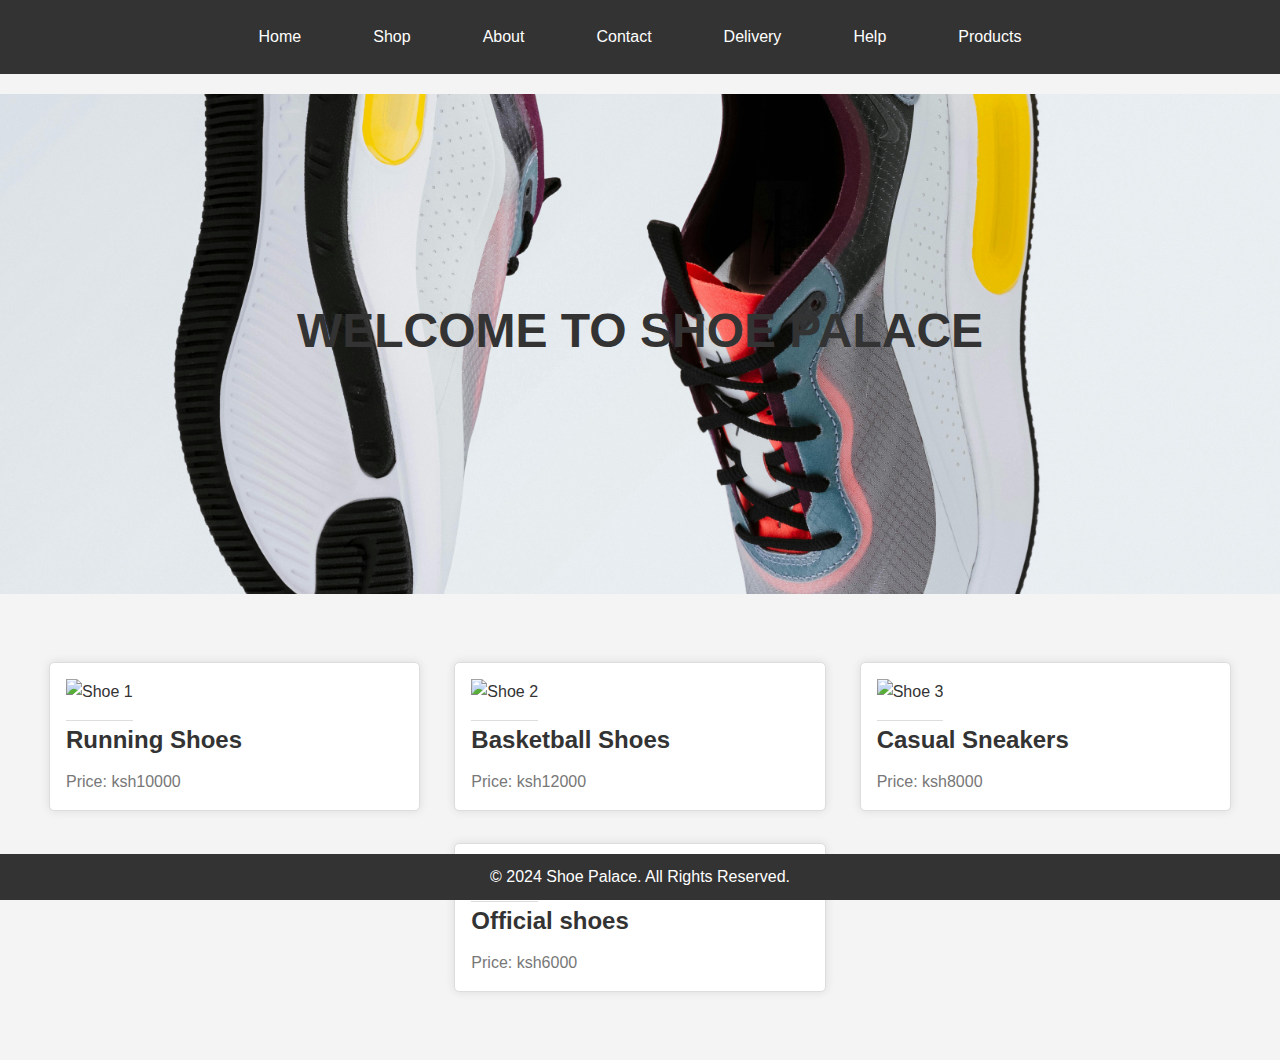
==== index.html @ 4e403c52 "pro 2.0" ====
<!DOCTYPE html>
<html lang="en">
<head>
    <meta charset="UTF-8">
    <meta name="viewport" content="width=device-width, initial-scale=1.0">
    <title>Shoe Palace</title>
    <link rel="stylesheet" href="/css/style.css"> <!-- Link to external CSS file -->
</head>
<body>

   
    <header class="navbar">
        <a href="index.html">Home</a>
        <a href="shop.html">Shop</a>
        <a href="about.html">About</a>
        <a href="contact.html">Contact</a>
        <a href="delivery.html">Delivery</a>
        <a href="help.html">Help</a>
        <a href="products.html">Products</a>
    </header>

    <section class="hero">
        <h1>WELCOME TO SHOE PALACE</h1>
    </section>

   

    <section class="products">
        <div class="product">
            <img src="shoe1.jpg" alt="Shoe 1">
            <h2>Running Shoes</h2>
            <p>Price: ksh10000</p>
        </div>
        <div class="product">
            <img src="shoe2.jpg" alt="Shoe 2">
            <h2>Basketball Shoes</h2>
            <p>Price: ksh12000</p>
        </div>
        <div class="product">
            <img src="scream.jpg" alt="Shoe 3">
            <h2>Casual Sneakers</h2>
            <p>Price: ksh8000</p>
        </div>
        <div class="product">
            <img src="shoe4.jpg" alt="Shoe 4">
            <h2>Official shoes</h2>
            <p>Price: ksh6000</p>

        </div>
    </section>

    <footer class="footer">
        <p>&copy; 2024 Shoe Palace. All Rights Reserved.</p>
    </footer>

</body>
</html>
---- css/style.css ----
/* Basic styling for demonstration */
body {
    font-family: Arial, sans-serif;
    margin: 0;
    padding: 0;
    background-color: #f4f4f4;
}

.navbar {
    background-color: #333;
    color: #fff;
    padding: 1em;
    text-align: center;
}

.navbar a {
    color: #fff;
    margin: 0 1em;
    text-decoration: none;
}

.hero {
    background-image:url(../images/shoes.jpg);
    background-size: cover;
    background-position: center;
    height: 300px;
    display: flex;
    align-items: center;
    justify-content: center;
    color: #fff;
    text-align: center;
}
.hero h1{
    color: #333;
}

.products {
    display: flex;
    flex-wrap: wrap;
    justify-content: space-around;
    padding: 2em;
}

.product {
    background-color: #fff;
    border: 1px solid #ddd;
    border-radius: 5px;
    margin: 1em;
    padding: 1em;
    width: calc(33% - 4em);
    box-shadow: 0 0 10px rgba(0, 0, 0, 0.1);
}

.product img {
    max-width: 100%;
    border-bottom: 1px solid #ddd;
    padding-bottom: 1em;
}

.footer {
    background-color: #333;
    color: #fff;
    text-align: center;
    padding: 1em;
    position: fixed;
    bottom: 0;
    width: 100%;
}
.contact {
    padding: 2em;
    background-color: #fff;
    max-width: 600px;
    margin: 2em auto;
    border-radius: 5px;
    box-shadow: 0 0 10px rgba(0, 0, 0, 0.1);
}

.contact .container {
    display: flex;
    flex-direction: column;
}

.contact h2 {
    text-align: center;
    margin-bottom: 1em;
}

.contact label {
    margin: 0.5em 0 0.2em;
}

.contact input,
.contact textarea {
    width: 100%;
    padding: 0.5em;
    margin-bottom: 1em;
    border: 1px solid #ddd;
    border-radius: 5px;
}

.contact button {
    padding: 0.7em;
    border: none;
    background-color: #333;
    color: #fff;
    border-radius: 5px;
    cursor: pointer;
    transition: background-color 0.3s ease;
}

.contact button:hover {
    background-color: #555;
}


body, h1, h2, p, a {
    margin: 0;
    padding: 0;
    font-family: Arial, sans-serif;
    text-decoration: none;
    color: inherit;
}


body {
    background-color: #f4f4f4;
    color: #333;
    line-height: 1.6;
}


.navbar {
    background-color: #333;
    color: #fff;
    display: flex;
    justify-content: center;
    padding: 10px 0;
}

.navbar a {
    color: #fff;
    padding: 14px 20px;
    text-align: center;
    text-decoration: none;
    transition: background 0.3s;
}

.navbar a:hover {
    background-color: #575757;
}


.hero {
    background: url('/images/shoes.jpg');
    background-size: cover;
    background-position: center;
    height: 300px;
    display: flex;
    align-items: center;
    justify-content: center;
    color: #f6f7ffc7;
    padding: 100px 20px;
    text-align: center;
}

.hero h1 {
    font-size: 3em;
    margin-bottom: 0.5em;
}


.about {
    background-color: #fff;
    padding: 50px 20px;
}

.container {
    max-width: 1200px;
    margin: 0 auto;
    padding: 0 20px;
}

.about h2 {
    font-size: 2.5em;
    margin-bottom: 20px;
    color: #333;
}

.about p {
    margin-bottom: 20px;
    font-size: 1.1em;
    line-height: 1.6;
}


.footer {
    background-color: #333;
    color: #fff;
    text-align: center;
    padding: 20px 0;
    margin-top: 20px;
}

.footer p {
    font-size: 1em;
}

/* Reset some default browser styles */
body, h1, p, form, input, a {
    margin: 0;
    padding: 0;
    font-family: Arial, sans-serif;
    text-decoration: none;
    color: inherit;
}

/* General body styles */
body {
    background-color: #f4f4f4;
    color: #333;
    line-height: 1.6;
    padding: 20px;
}

/* Navbar styles */
.navbar {
    background-color: #333;
    color: #fff;
    display: flex;
    justify-content: center;
    padding: 10px 0;
    margin-bottom: 20px;
}

.navbar a {
    color: #fff;
    padding: 14px 20px;
    text-align: center;
    text-decoration: none;
    transition: background 0.3s;
}

.navbar a:hover {
    background-color: #575757;
}

/* Main heading styles */
h1 {
    text-align: center;
    margin-bottom: 20px;
}

/* Form instructions */
p1 {
    display: block;
    text-align: center;
    margin-bottom: 20px;
    font-size: 1.2em;
}

/* Form styles */
form {
    max-width: 600px;
    margin: 0 auto;
    background: #fff;
    padding: 20px;
    border-radius: 8px;
    box-shadow: 0 0 10px rgba(0, 0, 0, 0.1);
}

form input[type="text"],
form input[type="password"],
form input[type="email"],
form input[type="date"],
form input[type="time"],
form input[type="number"] {
    width: calc(100% - 20px);
    padding: 10px;
    margin-bottom: 10px;
    border: 1px solid #ccc;
    border-radius: 4px;
}

form input[type="radio"] {
    margin-left: 10px;
}

form input[type="range"] {
    width: 100%;
    margin-bottom: 10px;
}

form input[type="submit"] {
    background-color: #333;
    color: #fff;
    padding: 10px 20px;
    border: none;
    border-radius: 4px;
    cursor: pointer;
    transition: background 0.3s;
}

form input[type="submit"]:hover {
    background-color: #575757;
}

/* Footer styles */
.footer {
    background-color: #333;
    color: #fff;
    text-align: center;
    padding: 20px 0;
    margin-top: 20px;
}

.footer p {
    font-size: 1em;
}

/* General Styles */
body {
    font-family: Arial, sans-serif;
    margin: 0;
    padding: 0;
    background-color: #f4f4f4;
}

/* Navbar Styles */
.navbar {
    background-color: #333;
    overflow: hidden;
    padding: 10px 0;
    text-align: center;
}

.navbar a {
    color: #fff;
    text-decoration: none;
    padding: 14px 20px;
    display: inline-block;
}

.navbar a:hover {
    background-color: #555;
    transition: background-color 0.3s ease;
}

/* Container Styles */
.container {
    width: 80%;
    margin: 20px auto;
    background-color: #fff;
    padding: 20px;
    box-shadow: 0 0 10px rgba(0, 0, 0, 0.1);
}

.container h1 {
    text-align: center;
    color: #333;
    margin-bottom: 20px;
}

/* Section Styles */
section {
    margin-bottom: 20px;
}

section h2 {
    color: #333;
    margin-bottom: 10px;
}

section p, section ul {
    color: #777;
    font-size: 16px;
    line-height: 1.5;
}

ul {
    list-style-type: disc;
    padding-left: 20px;
}

/* Footer Styles */
.footer {
    background-color: #333;
    color: #fff;
    text-align: center;
    padding: 10px 0;
    margin-top: 20px;
}
/* General Styles */
body {
    font-family: Arial, sans-serif;
    margin: 0;
    padding: 0;
    background-color: #f4f4f4;
}

/* Navbar Styles */
.navbar {
    background-color: #333;
    overflow: hidden;
    padding: 10px 0;
    text-align: center;
}

.navbar a {
    color: #fff;
    text-decoration: none;
    padding: 14px 20px;
    display: inline-block;
}

.navbar a:hover {
    background-color: #555;
    transition: background-color 0.3s ease;
}

/* Container Styles */
.container {
    width: 80%;
    margin: 20px auto;
    background-color: #fff;
    padding: 20px;
    box-shadow: 0 0 10px rgba(0, 0, 0, 0.1);
}

.container h1 {
    text-align: center;
    color: #333;
    margin-bottom: 20px;
}

/* Section Styles */
section {
    margin-bottom: 20px;
}

section h2 {
    color: #333;
    margin-bottom: 10px;
}

section p {
    color: #777;
    font-size: 16px;
    line-height: 1.5;
}

/* Footer Styles */
.footer {
    background-color: #333;
    color: #fff;
    text-align: center;
    padding: 10px 0;
    margin-top: 20px;
}
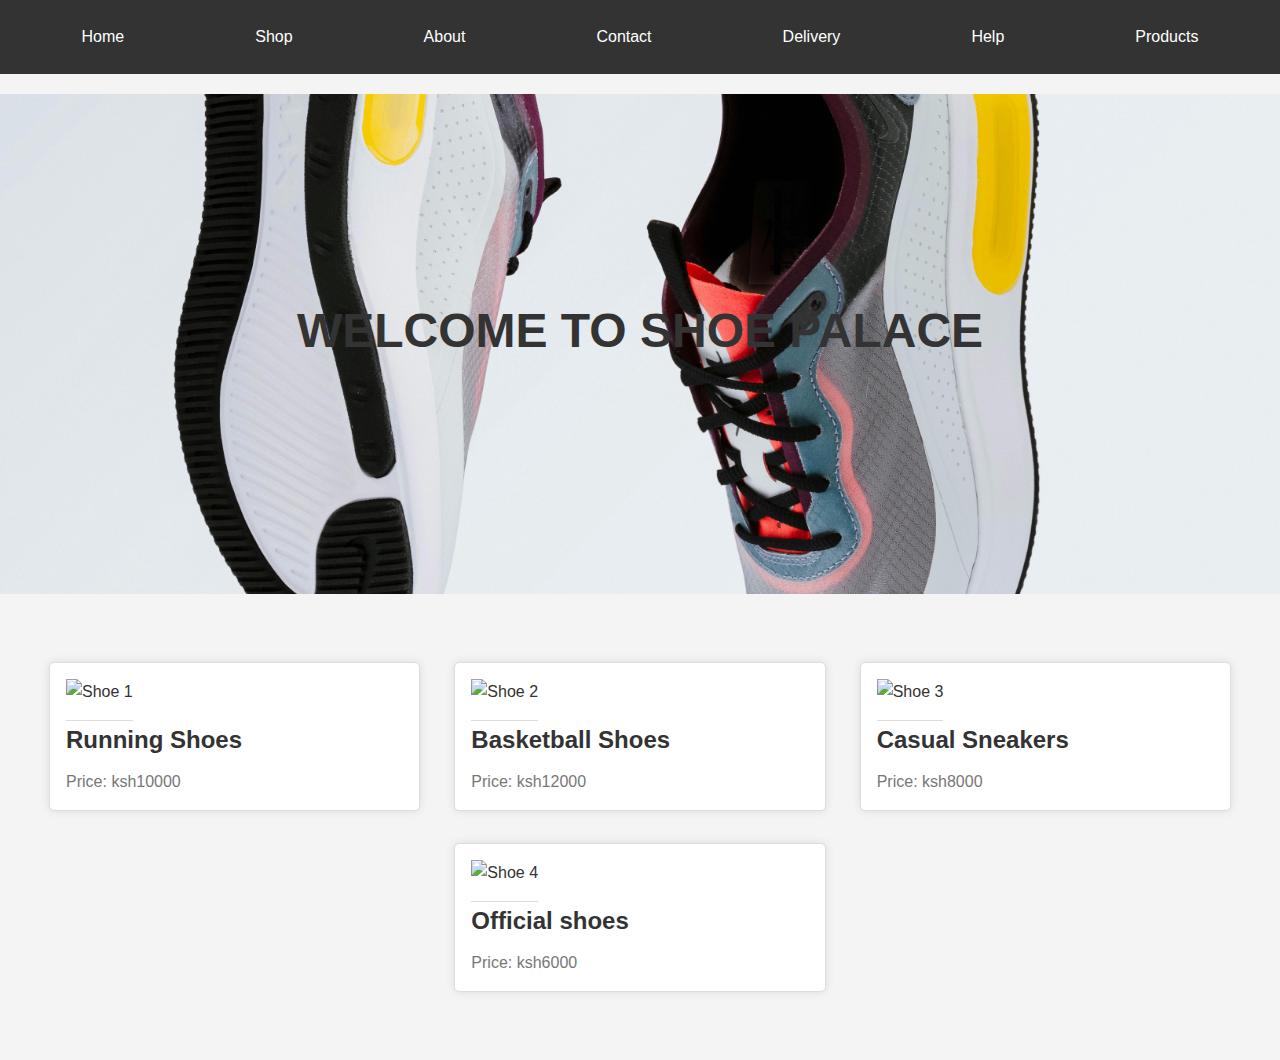
==== commit ea513bd8: "off1" ====
--- a/index.html
+++ b/index.html
@@ -49,9 +49,7 @@
         </div>
     </section>
 
-    <footer class="footer">
-        <p>&copy; 2024 Shoe Palace. All Rights Reserved.</p>
-    </footer>
+ 
 
 </body>
 </html>
--- a/css/style.css
+++ b/css/style.css
@@ -456,4 +456,106 @@
     padding: 10px 0;
     margin-top: 20px;
 }
-
+/* General Styles */
+body {
+    font-family: Arial, sans-serif;
+    margin: 0;
+    padding: 0;
+    background-color: #f4f4f4;
+}
+
+a {
+    text-decoration: none;
+    color: #333;
+}
+
+/* Navbar Styles */
+.navbar {
+    display: flex;
+    justify-content: space-around;
+    background-color: #333;
+    padding: 1em;
+}
+
+.navbar a {
+    color: white;
+    padding: 0.5em 1em;
+}
+
+.navbar a:hover {
+    background-color: #575757;
+}
+
+/* Header Styles */
+.header {
+    text-align: center;
+    padding: 2em 0;
+    background-color: #222;
+    color: white;
+}
+
+/* Container Styles */
+.container {
+    display: flex;
+    flex-wrap: wrap;
+    justify-content: center;
+    padding: 2em;
+    background-color: white;
+    margin: 2em auto;
+    box-shadow: 0 4px 8px rgba(0,0,0,0.1);
+    max-width: 1200px;
+}
+
+/* Product Image Styles */
+.product-image {
+    flex: 1;
+    max-width: 500px;
+    margin: 1em;
+}
+
+/* Product Details Styles */
+.product-details {
+    flex: 1;
+    max-width: 500px;
+    margin: 1em;
+}
+
+.product-details h1 {
+    font-size: 2em;
+    margin-bottom: 0.5em;
+}
+
+.product-details p {
+    font-size: 1.2em;
+    margin-bottom: 1em;
+}
+
+.price {
+    font-size: 1.5em;
+    color: #e74c3c;
+    margin-bottom: 1em;
+}
+
+.add-to-cart {
+    display: inline-block;
+    padding: 0.5em 1em;
+    background-color: #e74c3c;
+    color: white;
+    border-radius: 4px;
+}
+
+.add-to-cart:hover {
+    background-color: #c0392b;
+}
+
+/* Footer Styles */
+.footer {
+    text-align: center;
+    padding: 1em;
+    background-color: #333;
+    color: white;
+    position: absolute;
+    width: 100%;
+    bottom: 0;
+}
+
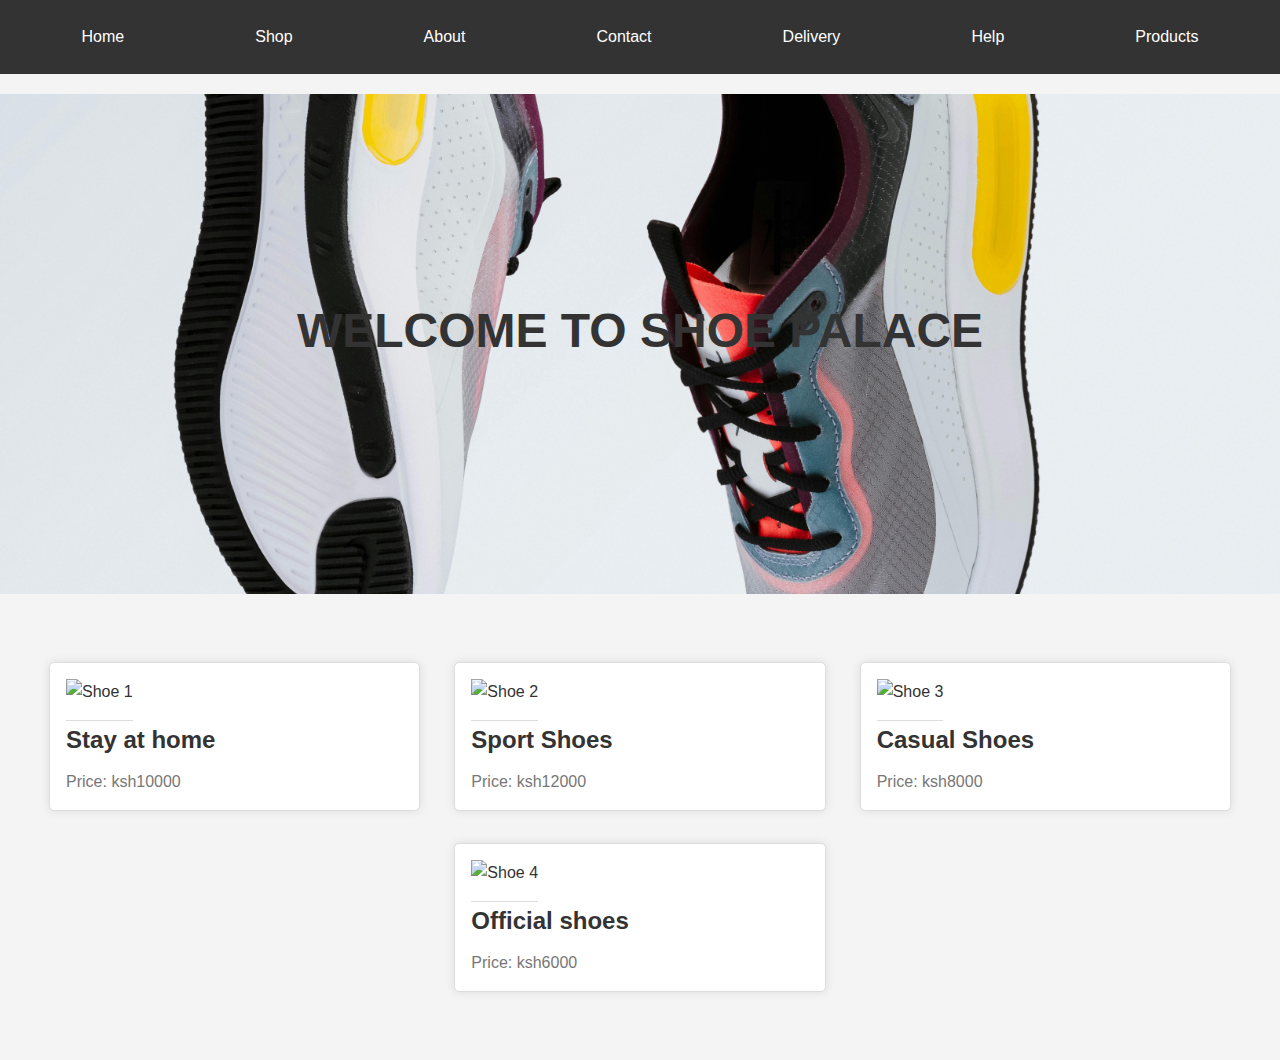
==== commit 66b5e0c3: "index upd" ====
--- a/index.html
+++ b/index.html
@@ -28,17 +28,17 @@
     <section class="products">
         <div class="product">
             <img src="shoe1.jpg" alt="Shoe 1">
-            <h2>Running Shoes</h2>
+            <h2>Stay at home</h2>
             <p>Price: ksh10000</p>
         </div>
         <div class="product">
             <img src="shoe2.jpg" alt="Shoe 2">
-            <h2>Basketball Shoes</h2>
+            <h2>Sport Shoes</h2>
             <p>Price: ksh12000</p>
         </div>
         <div class="product">
             <img src="scream.jpg" alt="Shoe 3">
-            <h2>Casual Sneakers</h2>
+            <h2>Casual Shoes</h2>
             <p>Price: ksh8000</p>
         </div>
         <div class="product">
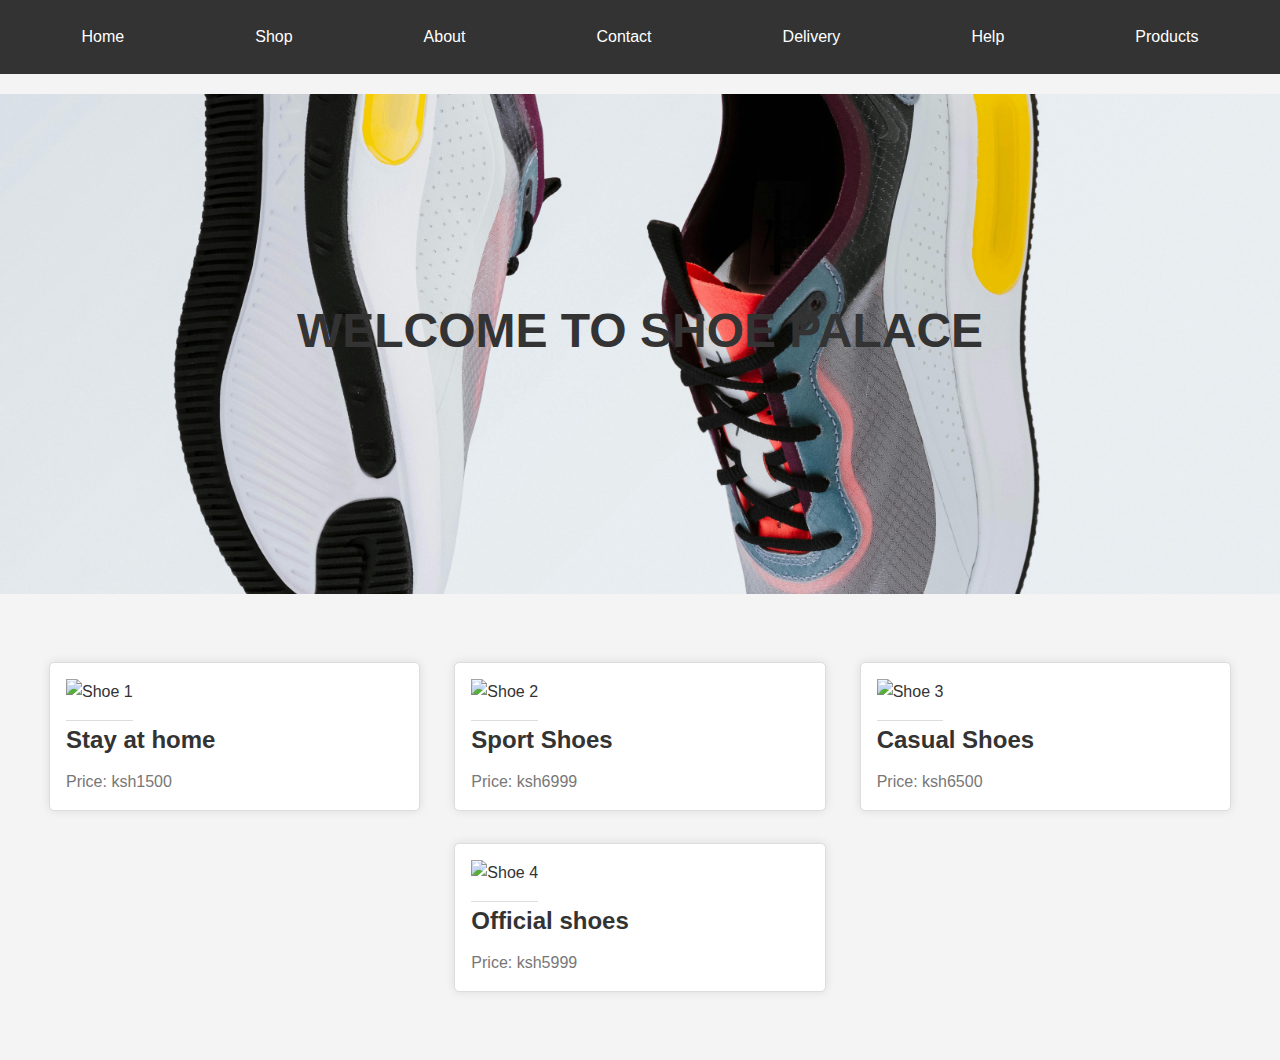
==== commit c3f9033d: "ind upd2" ====
--- a/index.html
+++ b/index.html
@@ -29,22 +29,22 @@
         <div class="product">
             <img src="shoe1.jpg" alt="Shoe 1">
             <h2>Stay at home</h2>
-            <p>Price: ksh10000</p>
+            <p>Price: ksh1500</p>
         </div>
         <div class="product">
-            <img src="shoe2.jpg" alt="Shoe 2">
+            <img src="" alt="Shoe 2">
             <h2>Sport Shoes</h2>
-            <p>Price: ksh12000</p>
+            <p>Price: ksh6999</p>
         </div>
         <div class="product">
             <img src="scream.jpg" alt="Shoe 3">
             <h2>Casual Shoes</h2>
-            <p>Price: ksh8000</p>
+            <p>Price: ksh6500</p>
         </div>
         <div class="product">
             <img src="shoe4.jpg" alt="Shoe 4">
             <h2>Official shoes</h2>
-            <p>Price: ksh6000</p>
+            <p>Price: ksh5999</p>
 
         </div>
     </section>
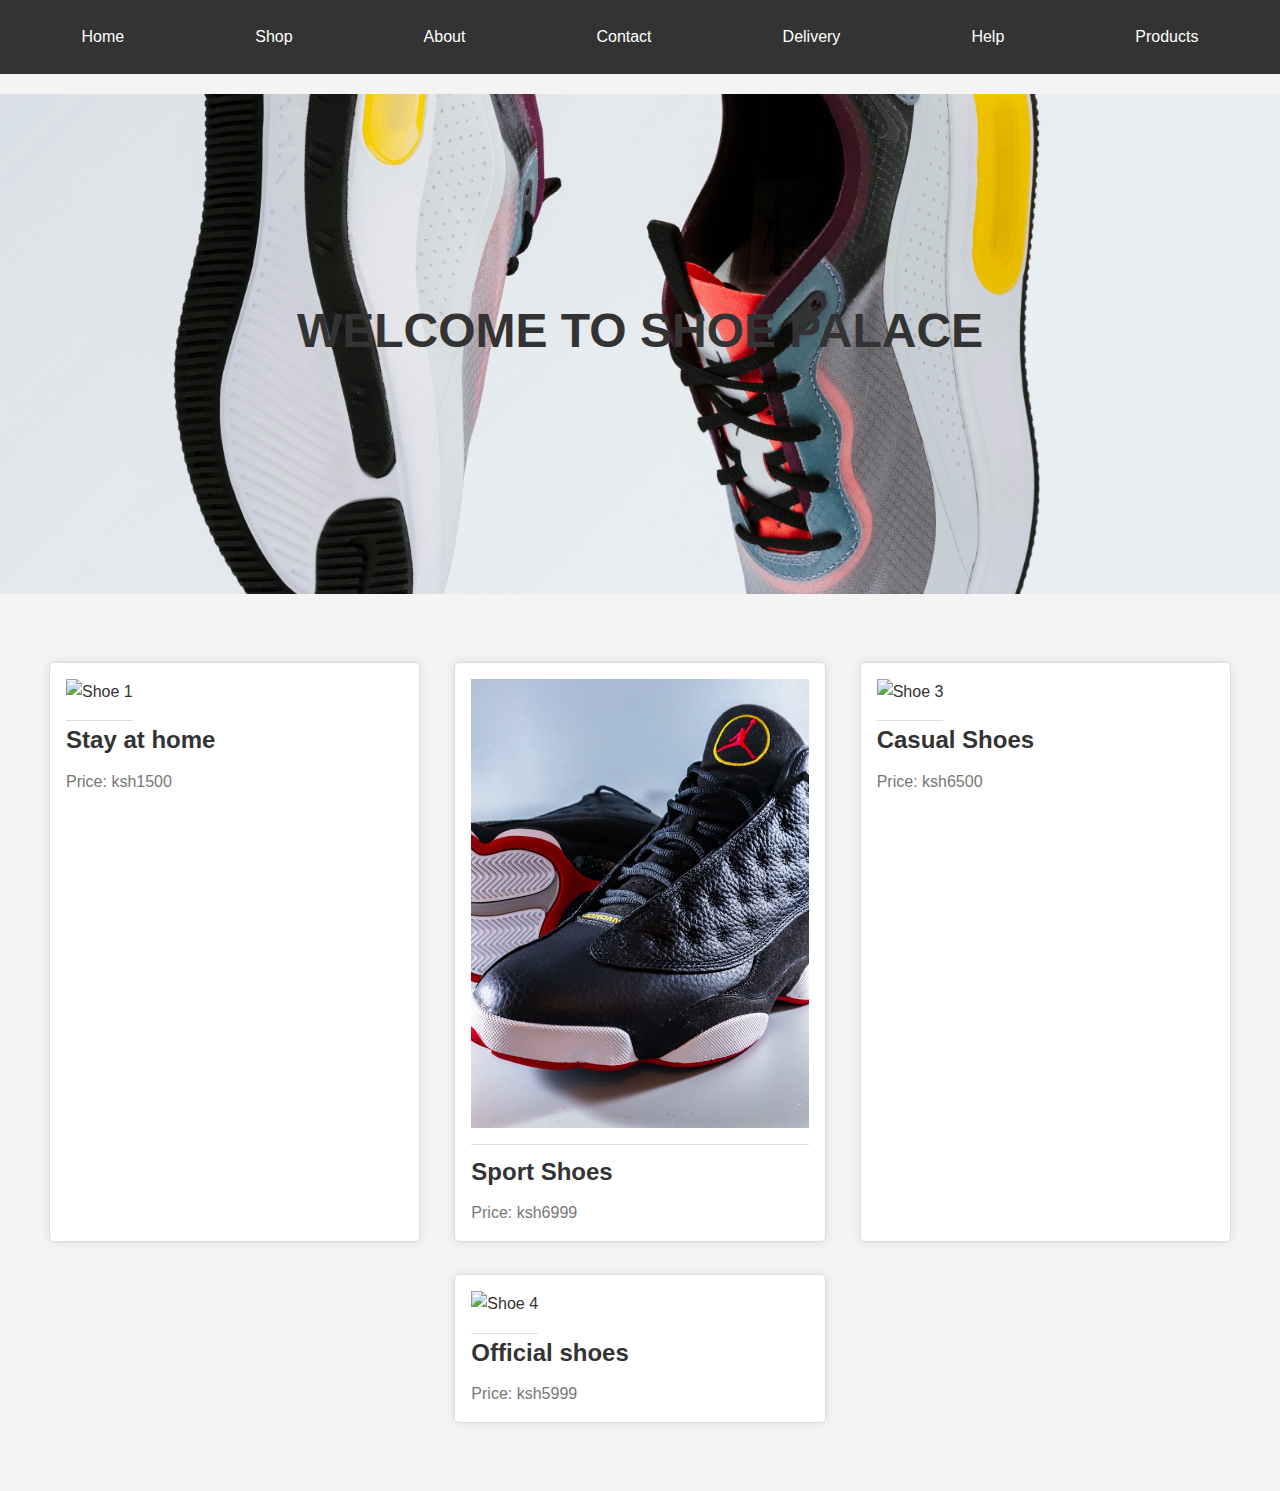
==== commit d4d4e712: "sport1 ind" ====
--- a/index.html
+++ b/index.html
@@ -32,7 +32,7 @@
             <p>Price: ksh1500</p>
         </div>
         <div class="product">
-            <img src="" alt="Shoe 2">
+            <img src="images/sport1.jpeg" alt="Shoe 2">
             <h2>Sport Shoes</h2>
             <p>Price: ksh6999</p>
         </div>
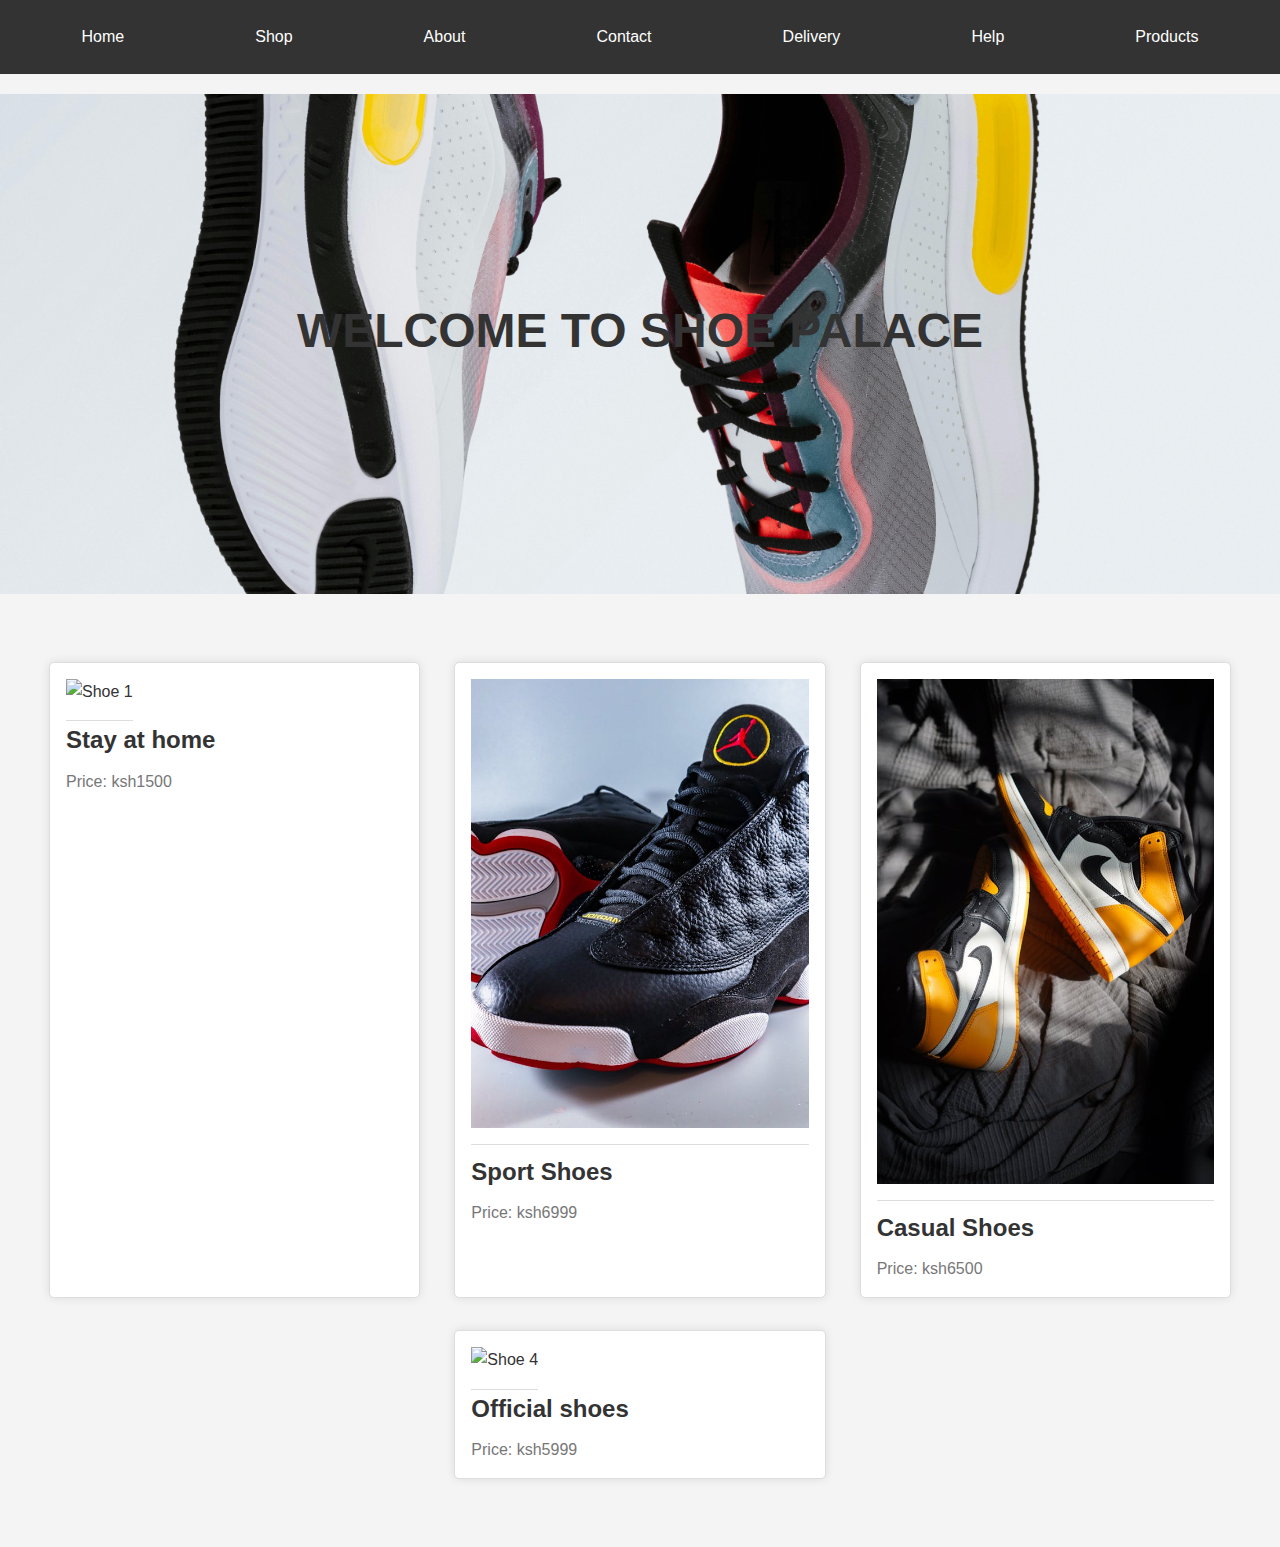
==== commit 54a179ef: "street2 ind" ====
--- a/index.html
+++ b/index.html
@@ -37,7 +37,7 @@
             <p>Price: ksh6999</p>
         </div>
         <div class="product">
-            <img src="scream.jpg" alt="Shoe 3">
+            <img src="images/street2.jpeg" alt="Shoe 3">
             <h2>Casual Shoes</h2>
             <p>Price: ksh6500</p>
         </div>
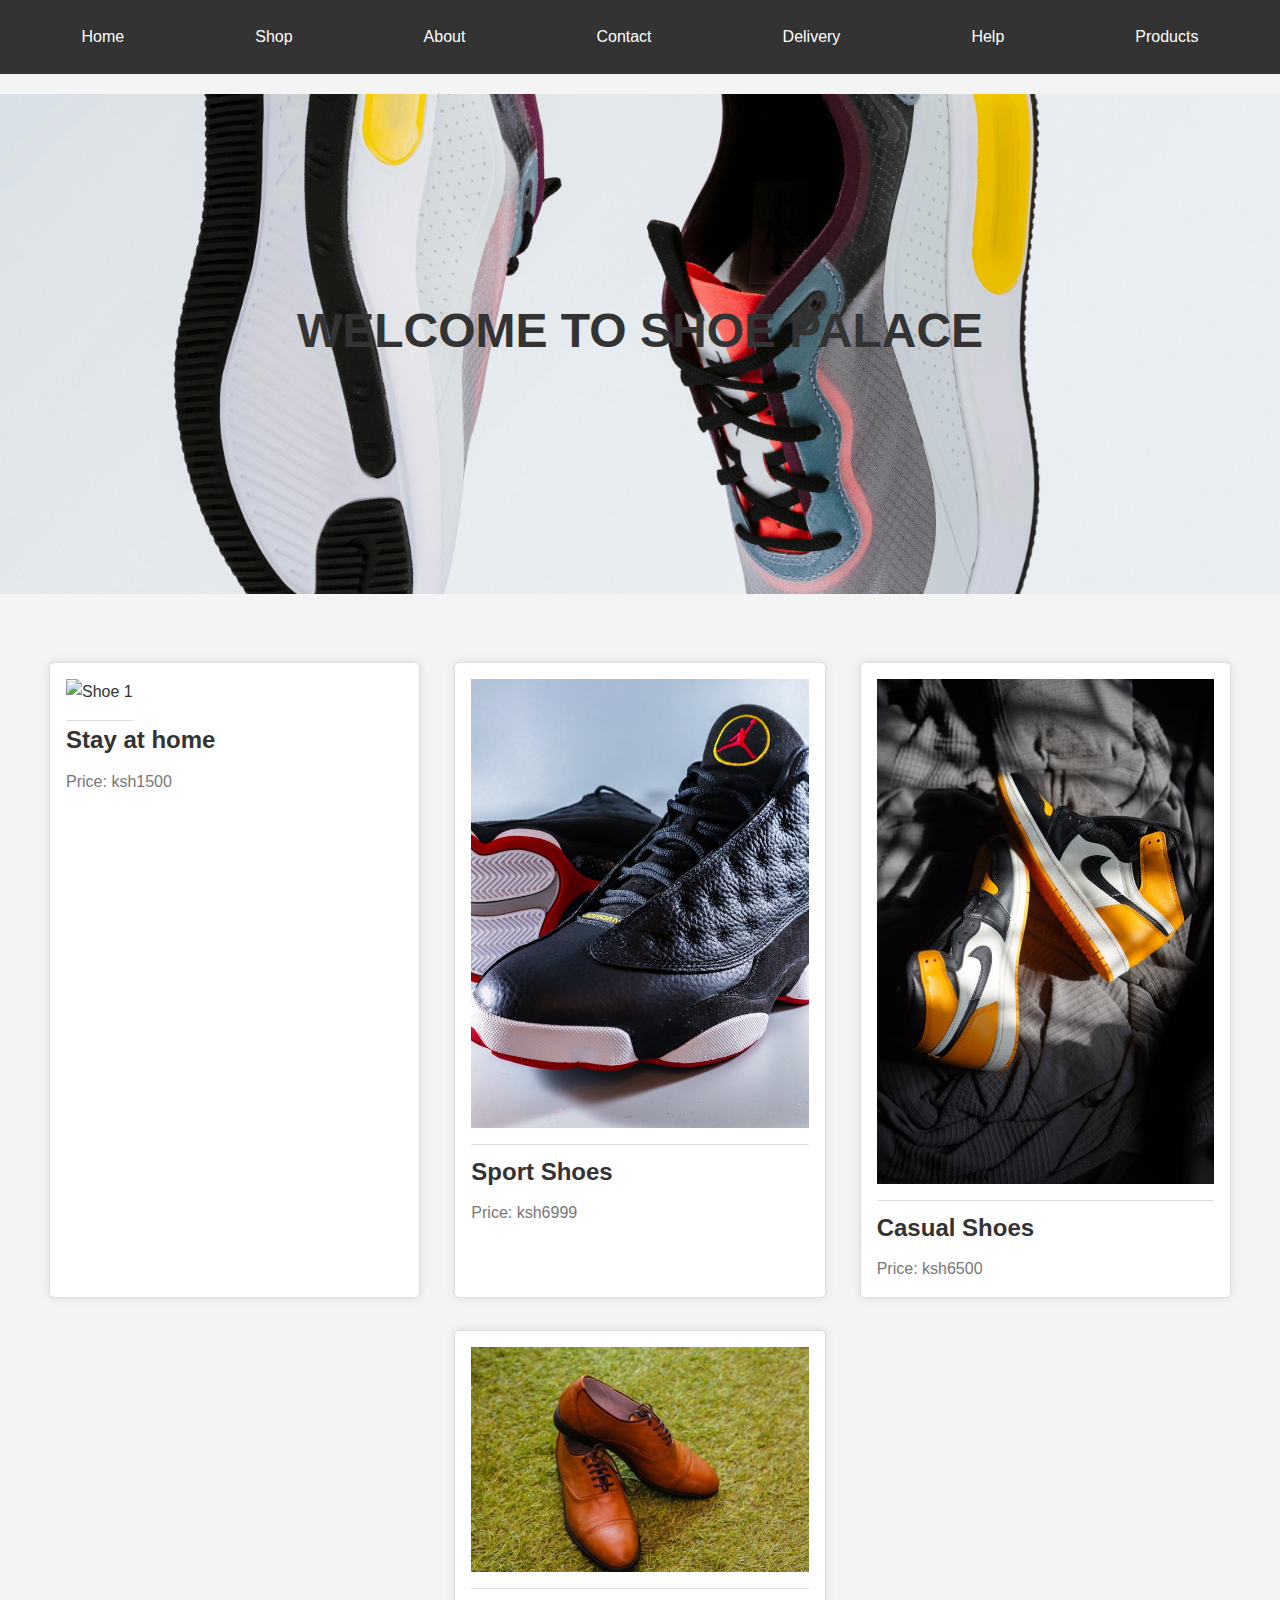
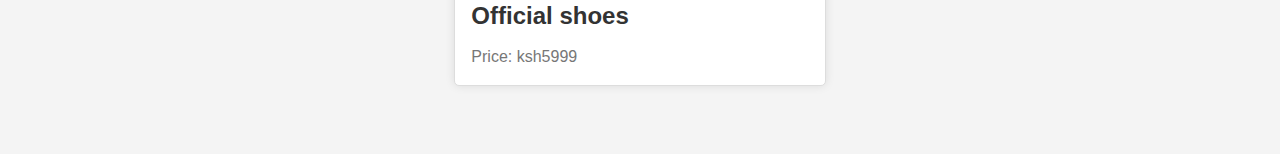
==== commit 8ba6d7ca: "off2 ind" ====
--- a/index.html
+++ b/index.html
@@ -42,7 +42,7 @@
             <p>Price: ksh6500</p>
         </div>
         <div class="product">
-            <img src="shoe4.jpg" alt="Shoe 4">
+            <img src="images/off2.jpeg" alt="Shoe 4">
             <h2>Official shoes</h2>
             <p>Price: ksh5999</p>
 
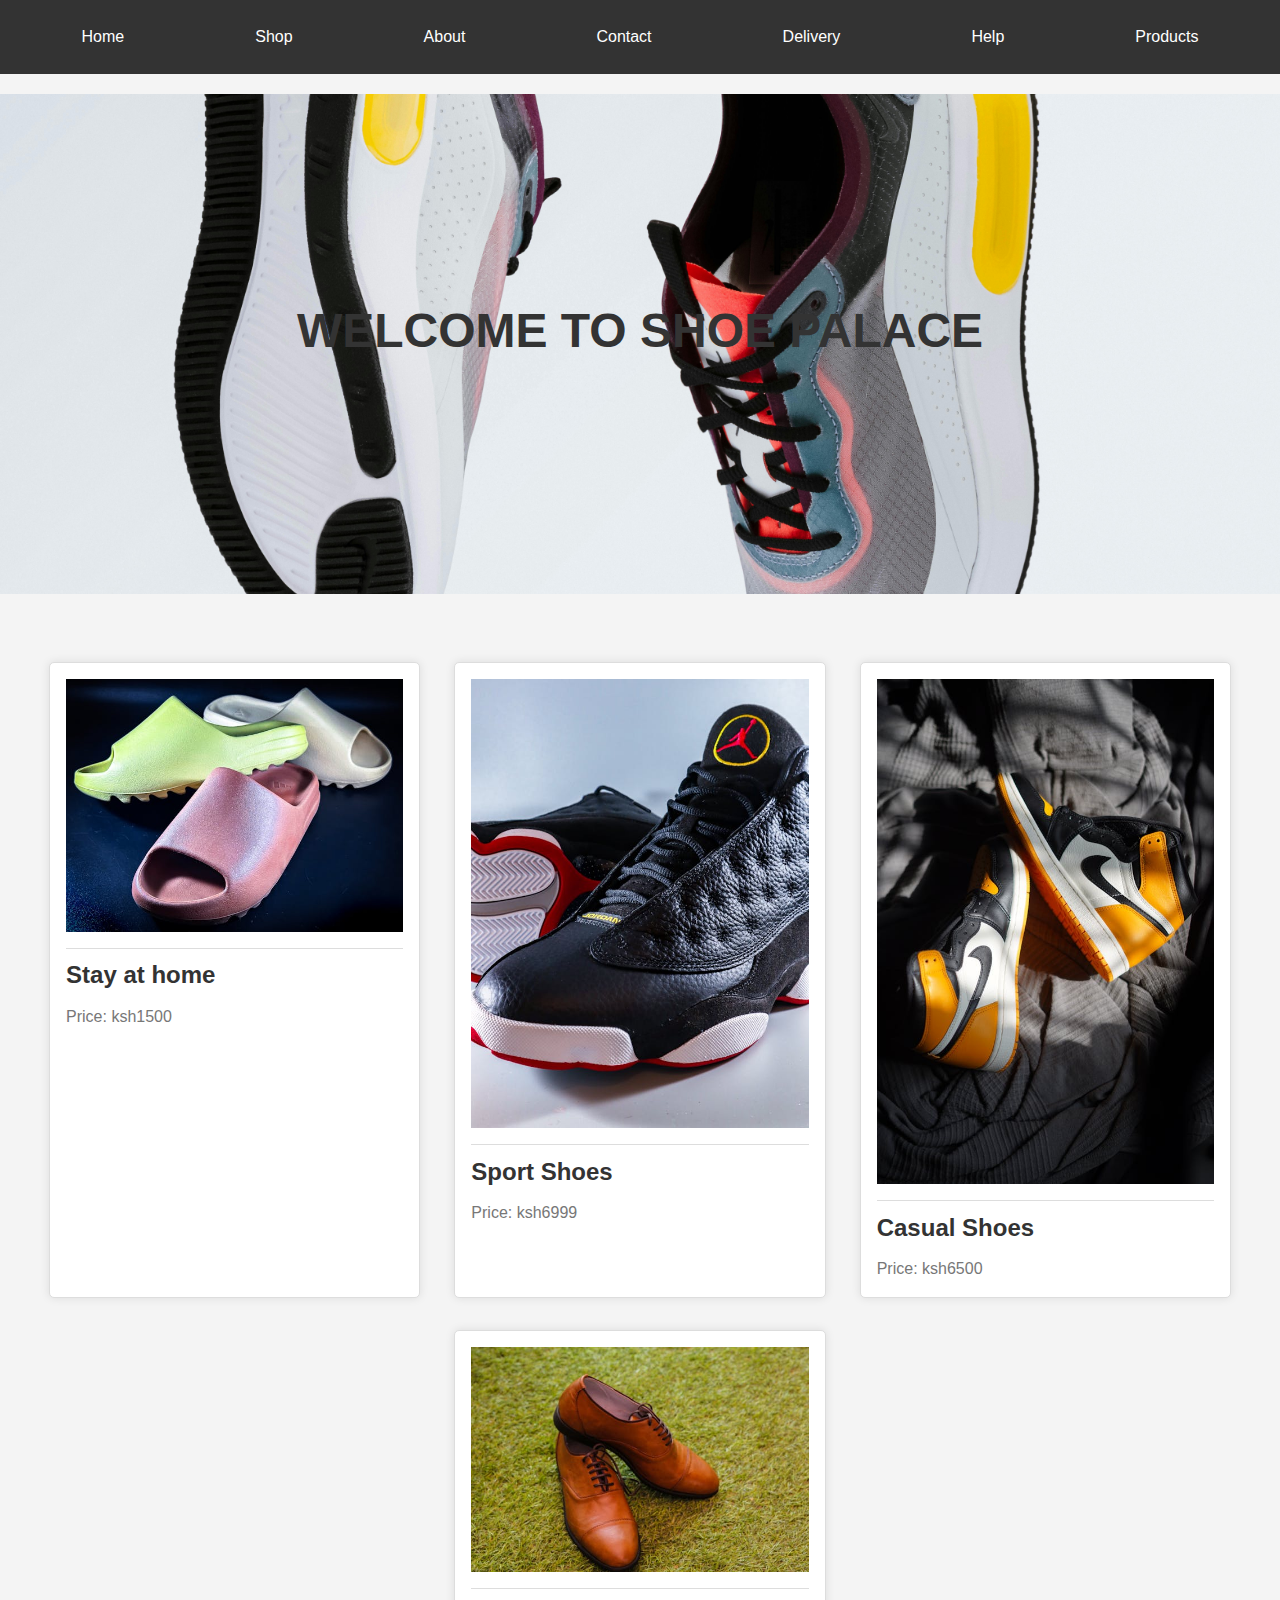
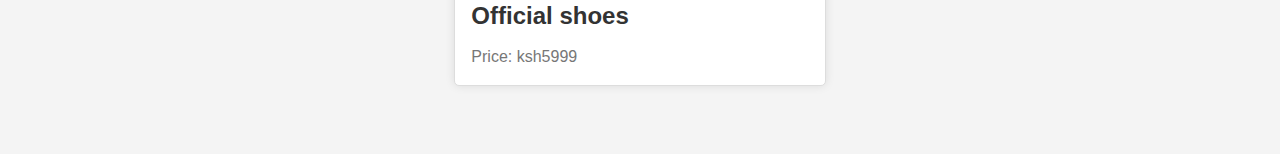
==== commit f3068bee: "stay2 ind" ====
--- a/index.html
+++ b/index.html
@@ -27,7 +27,7 @@
 
     <section class="products">
         <div class="product">
-            <img src="shoe1.jpg" alt="Shoe 1">
+            <img src="images/stay2.jpeg" alt="Shoe 1">
             <h2>Stay at home</h2>
             <p>Price: ksh1500</p>
         </div>
